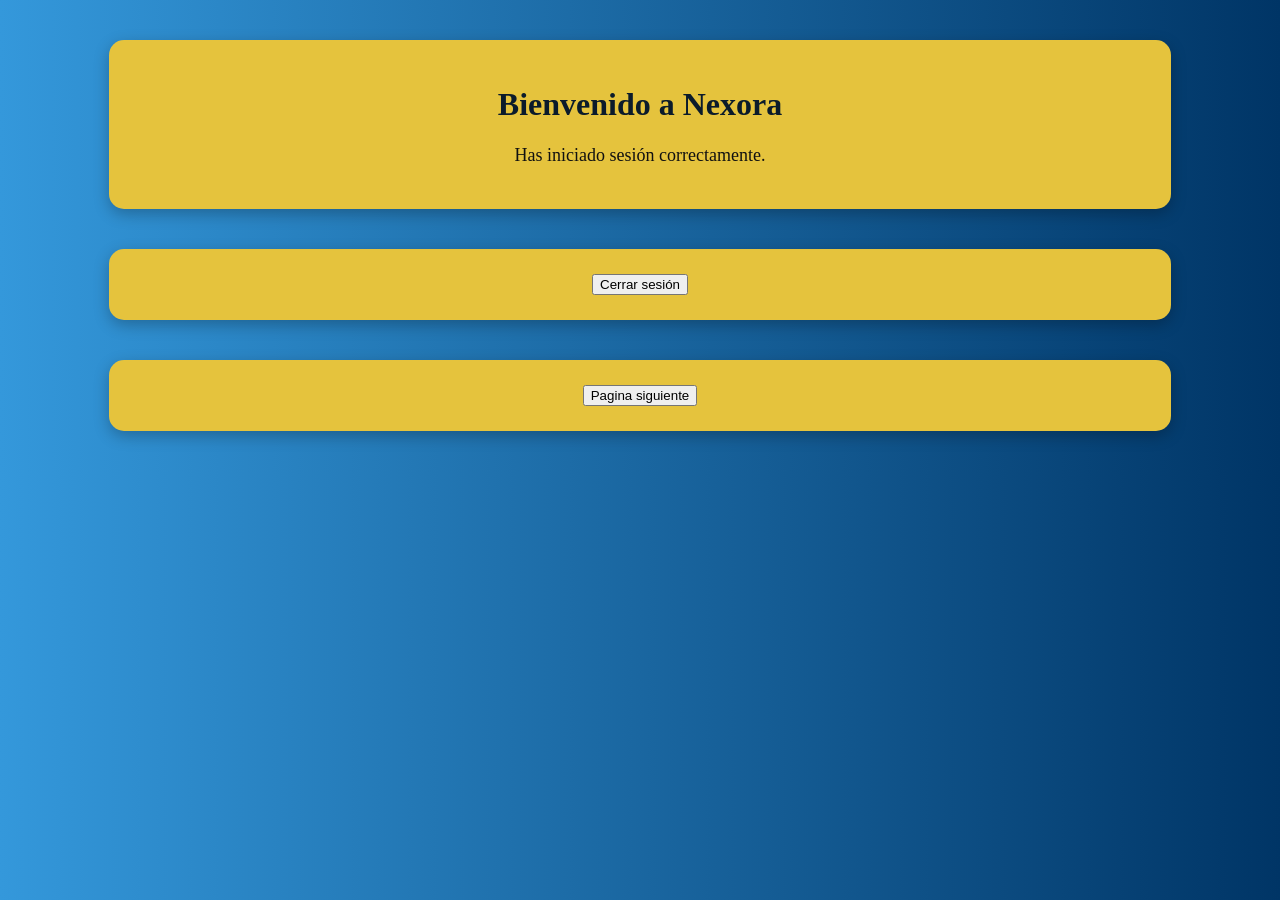
==== index2.html @ c6118069 "fuction" ====
<!DOCTYPE html>
<html lang="es">

<head>
    <meta charset="UTF-8">
    <meta name="viewport" content="width=device-width, initial-scale=1.0">

    <title>Nexora - Inicio</title>

    <link rel="stylesheet" href="estilo.css">
    <script src="java.js"></script>
</head>

<body>

    <div class="anuncio">

        <h1>Bienvenido a Nexora</h1>

        <p>
            Has iniciado sesión correctamente.
        </p>

    </div>

    <div class="contenido">

        <button onclick="cerrarSesion()">
            Cerrar sesión
        </button>

    </div>
    <div class="contenido">

        <button onclick="paginaSiguiente()">
            Pagina siguiente
        </button>

    </div>

    <script>

        function cerrarSesion() {

            window.location.href = "index.html";

        }
        function paginaSiguiente() {

            window.location.href = "index3.html";

        }

    </script>

</body>

</html>
---- estilo.css ----
body{
    background: linear-gradient(to right,#3498db,#003566);
    font-family:georgia, serif;
}
h1{
    color: #0B1B2B;
}
.hijo{
    background-color: #DEBC3F;
    margin: 30px;
    margin-top: 50px;
    border-radius: 10px;
    padding: 20px;
    width: 50%;
}
.padre{
    color: #0B1B2B;
    display: flex;
}

#logo{
    width: 300px;
    height: 300px;
    border-radius: 50%;
    padding: 10px;
    display: block;
    margin: auto;
}
.hijo2{
    background-color: #DEBC3F;
    margin: 30px;
    margin-top: 50px;
    border-radius: 10px;
    padding: 20px;
    width: 50%;
}

.anuncio {
    width: 80%;
    margin: 40px auto;
    padding: 25px;
    background-color: #e5c33d;
    border-radius: 15px;
    text-align: center;
    box-shadow: 0 5px 15px rgba(0, 0, 0, 0.25);
}

.anuncio h2 {
    color: #002b50;
    font-size: 28px;
    margin-bottom: 10px;
}

.anuncio p {
    color: #111;
    font-size: 18px;
}



.anuncio button:hover {
    background-color: #005b8f;
}

.contenido{
    width: 80%;
    margin: 40px auto;
    padding: 25px;
    background-color: #e5c33d;
    border-radius: 15px;
    text-align: center;
    box-shadow: 0 5px 15px rgba(0, 0, 0, 0.25);
}
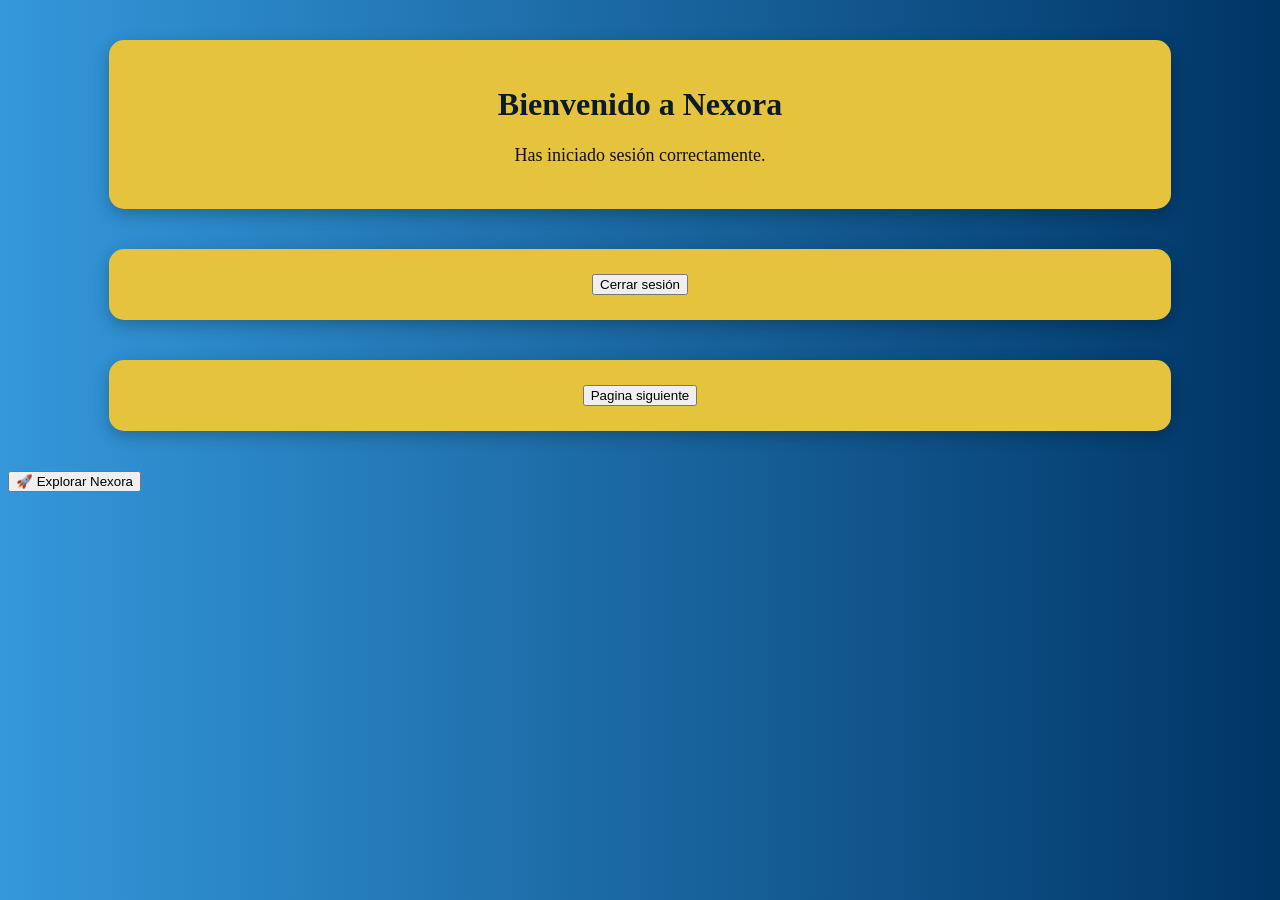
==== commit 420a779b: "a" ====
--- a/index2.html
+++ b/index2.html
@@ -50,9 +50,24 @@
             window.location.href = "index3.html";
 
         }
-
+                   
     </script>
 
+
+
+<button onclick="explorar()">
+    🚀 Explorar Nexora
+</button>
+
+<script>
+
+function explorar() {
+
+    window.location.href = "pagina3.html";
+
+}
+
+</script>
 </body>
 
 </html>
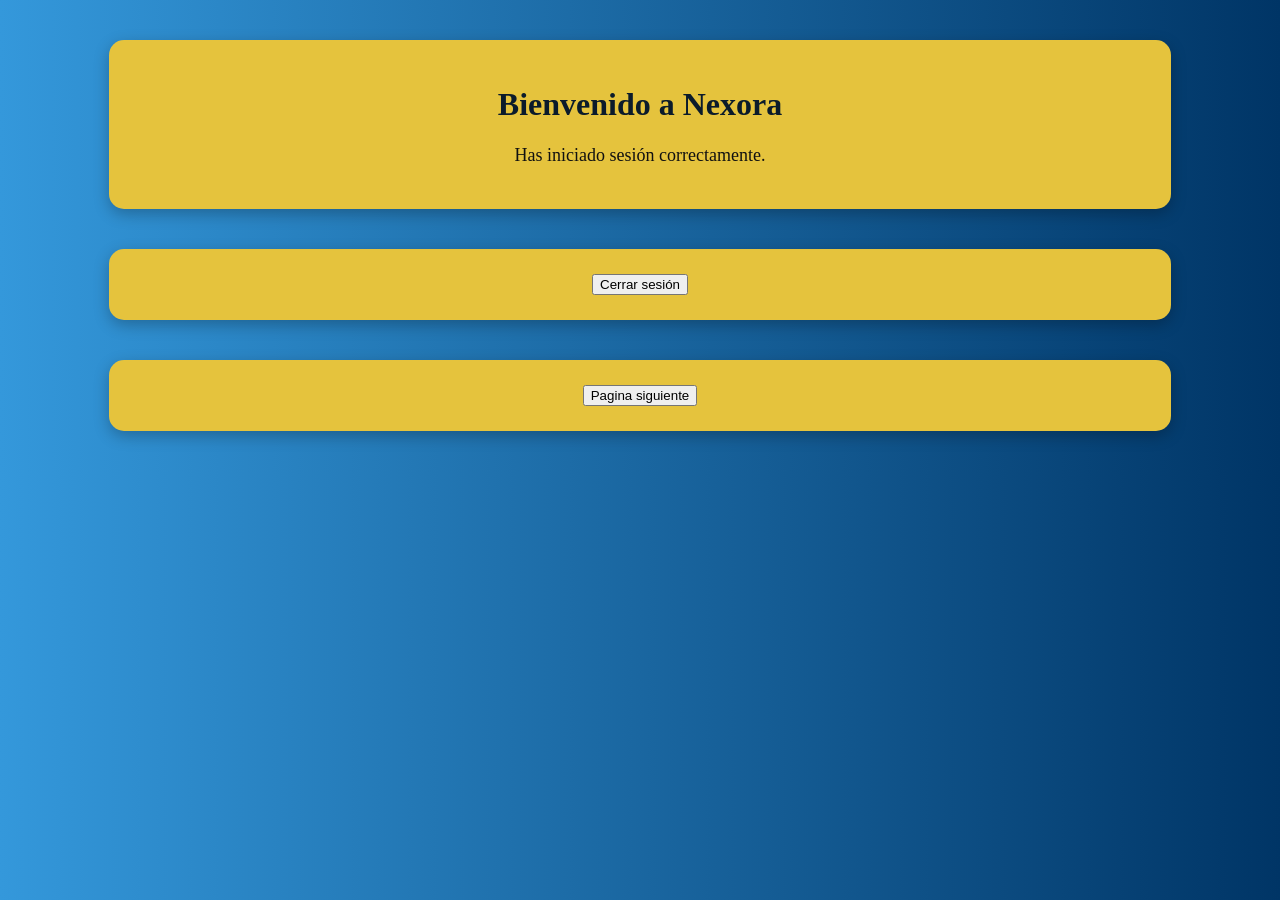
==== commit 7a40b1d6: "a" ====
--- a/index2.html
+++ b/index2.html
@@ -55,17 +55,7 @@
 
 
 
-<button onclick="explorar()">
-    🚀 Explorar Nexora
-</button>
 
-<script>
-
-function explorar() {
-
-    window.location.href = "pagina3.html";
-
-}
 
 </script>
 </body>
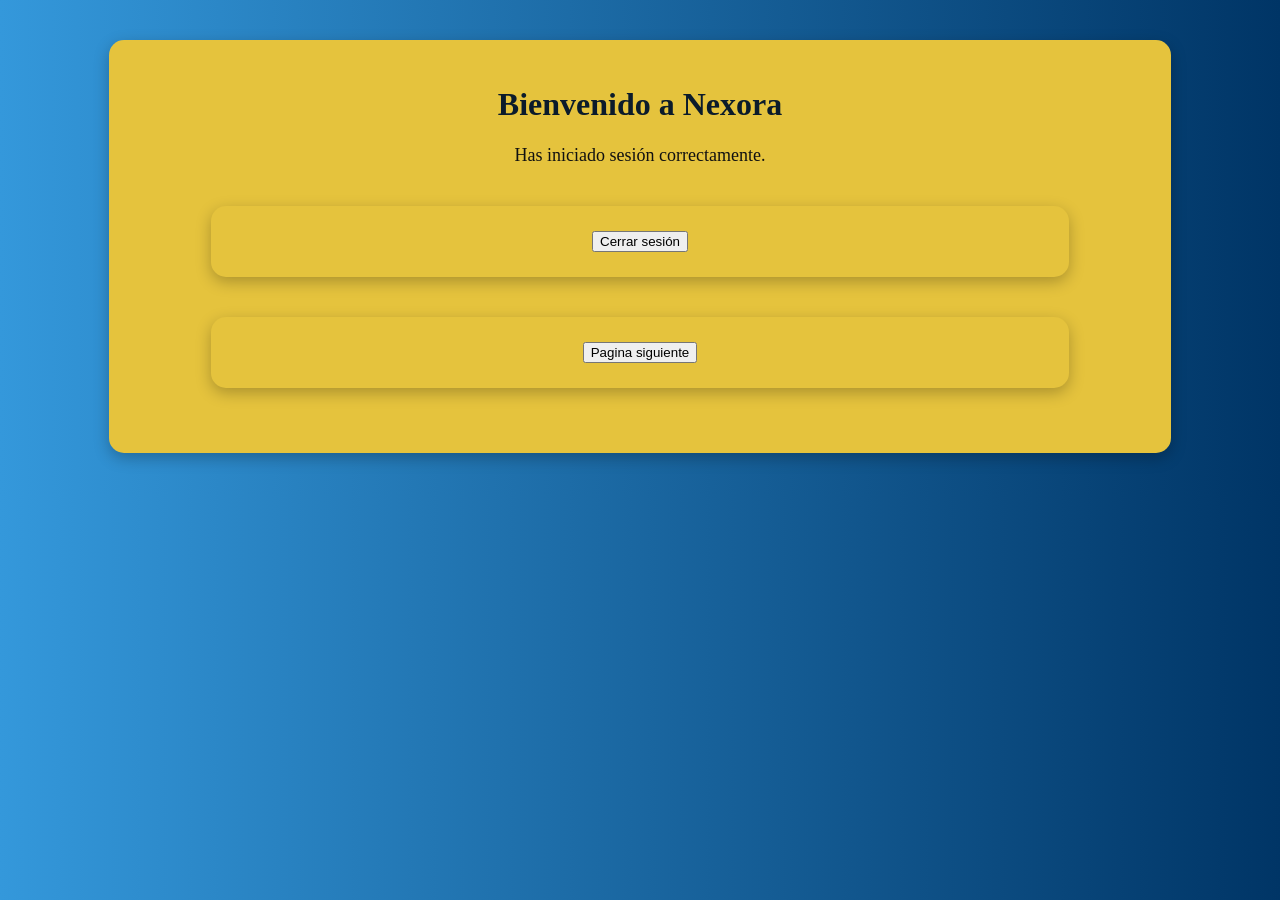
==== commit e767d6c2: "aca" ====
--- a/index2.html
+++ b/index2.html
@@ -21,7 +21,7 @@
             Has iniciado sesión correctamente.
         </p>
 
-    </div>
+    
 
     <div class="contenido">
 
@@ -37,7 +37,7 @@
         </button>
 
     </div>
-
+</div>
     <script>
 
         function cerrarSesion() {
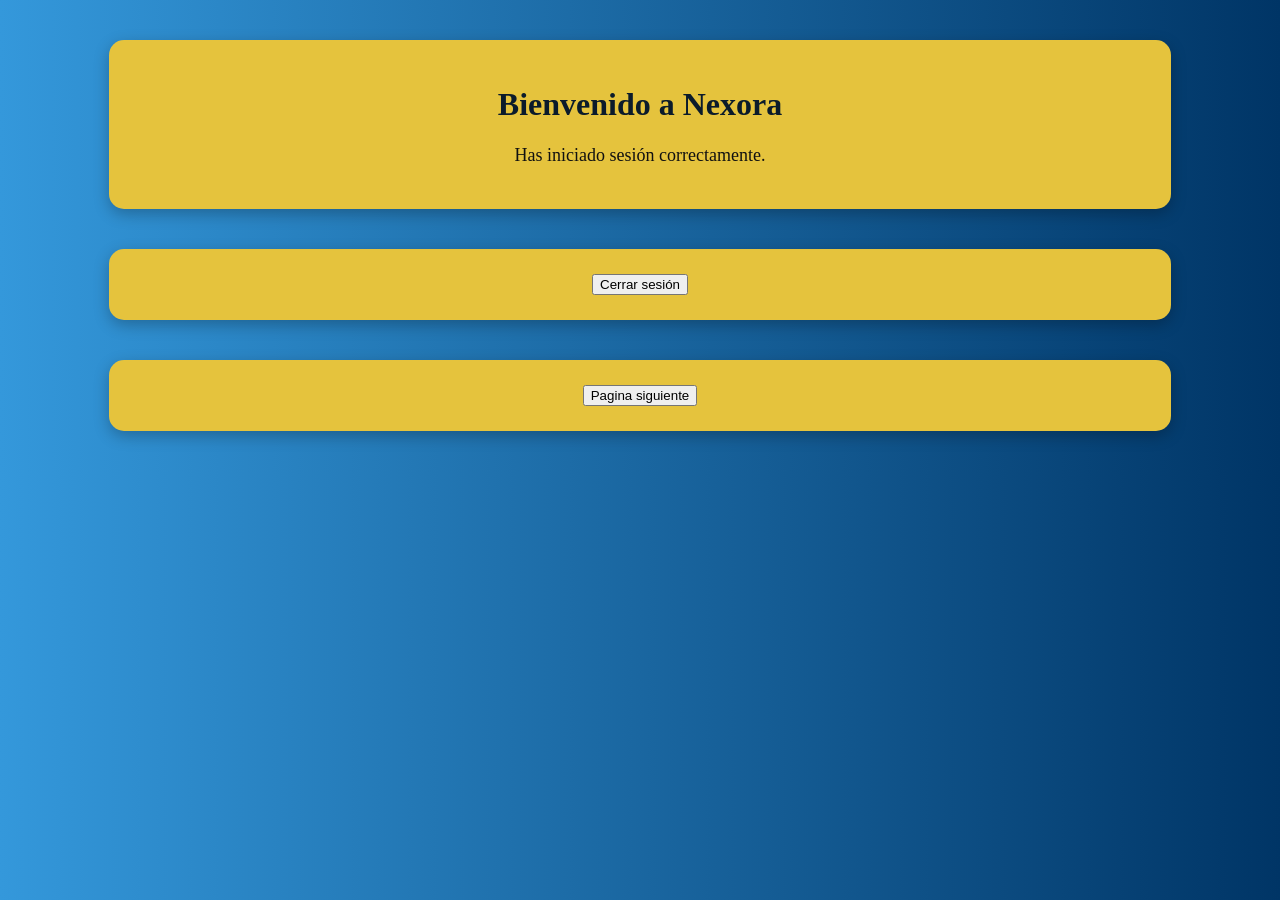
==== commit 4c98bbb2: "ae" ====
--- a/index2.html
+++ b/index2.html
@@ -21,7 +21,7 @@
             Has iniciado sesión correctamente.
         </p>
 
-    
+    </div>
 
     <div class="contenido">
 
@@ -37,7 +37,7 @@
         </button>
 
     </div>
-</div>
+
     <script>
 
         function cerrarSesion() {
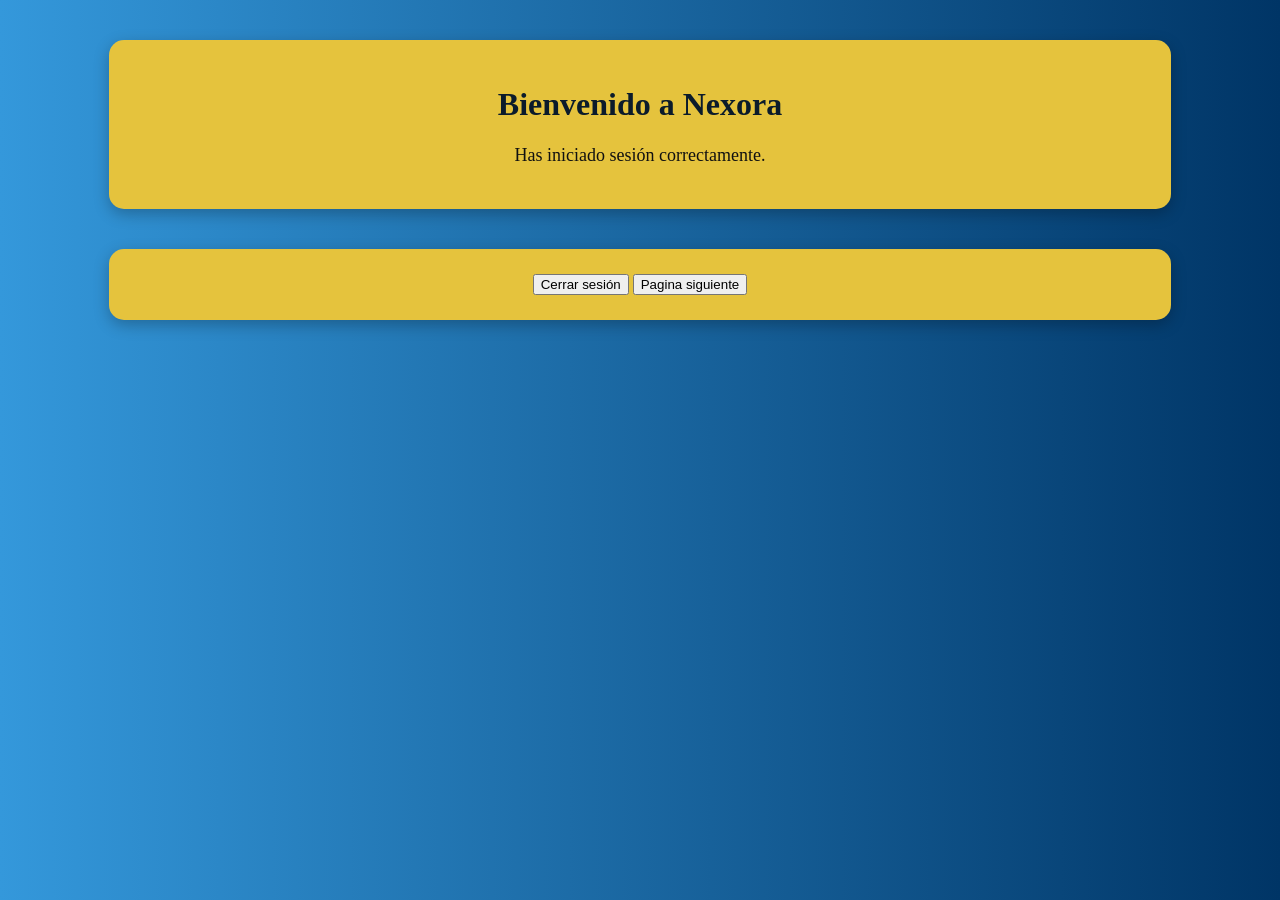
==== commit b94afc54: "CAMBIO BUTTON" ====
--- a/index2.html
+++ b/index2.html
@@ -28,15 +28,14 @@
         <button onclick="cerrarSesion()">
             Cerrar sesión
         </button>
-
-    </div>
-    <div class="contenido">
-
+        
         <button onclick="paginaSiguiente()">
             Pagina siguiente
         </button>
 
     </div>
+    
+    
 
     <script>
 
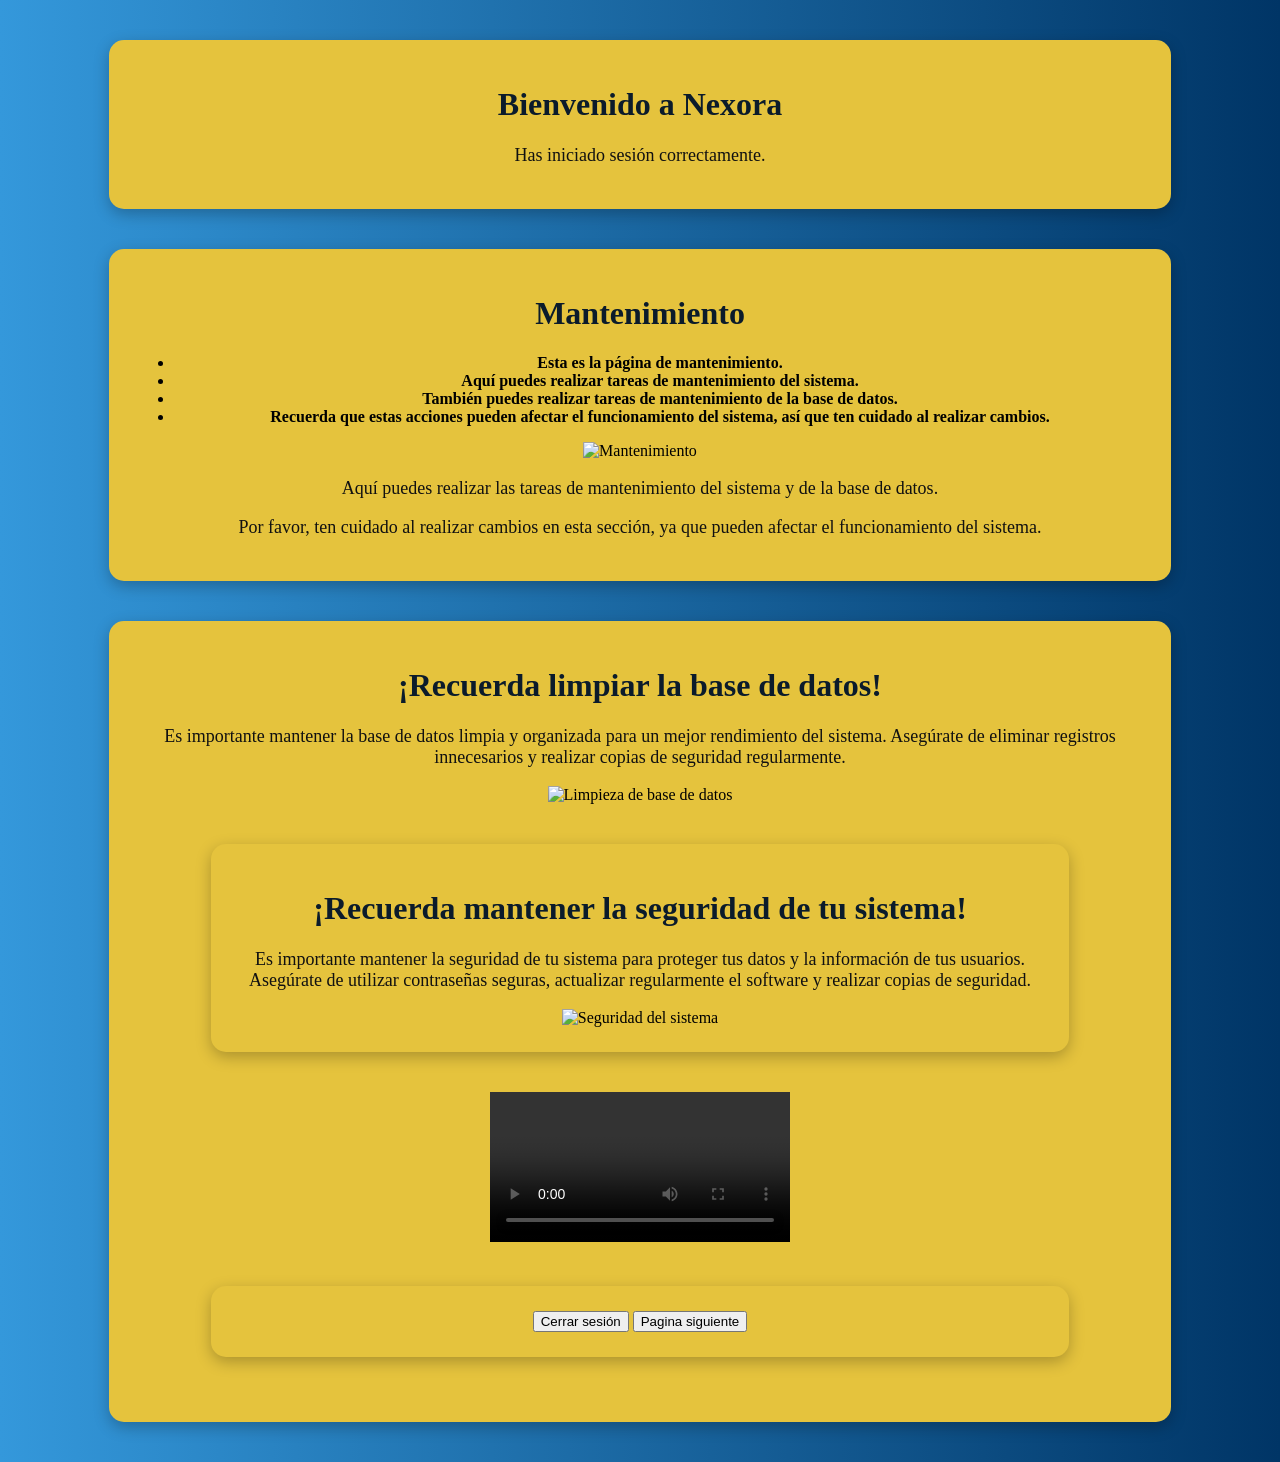
==== commit be47fc57: "index2" ====
--- a/index2.html
+++ b/index2.html
@@ -22,6 +22,44 @@
         </p>
 
     </div>
+      <div class=" anuncio">
+       <center><h1>Mantenimiento</h1></center>
+       <ul>
+<li><b>Esta es la página de mantenimiento.</b></li>
+ <li><b>Aquí puedes realizar tareas de mantenimiento del sistema.</b></li>
+<li><b>También puedes realizar tareas de mantenimiento de la base de datos.</b></li>
+ <li><b>Recuerda que estas acciones pueden afectar el funcionamiento del sistema, así que ten cuidado al realizar cambios.</b></li> 
+ 
+       </ul>
+         <img src="img/dat.jpg" alt="Mantenimiento" width="400" height="250">
+       <p> Aquí puedes realizar las tareas de mantenimiento del sistema y de la base de datos.</p>
+
+       <p> Por favor, ten cuidado al realizar cambios en esta sección, ya que pueden afectar el funcionamiento del sistema.</p> 
+        
+
+    </div>
+
+      <div class="anuncio">
+        <div class="limpienza">
+          <h1>¡Recuerda limpiar la base de datos!</h1>
+          <p>Es importante mantener la base de datos limpia y organizada para un mejor rendimiento del sistema. Asegúrate de eliminar registros innecesarios y realizar copias de seguridad regularmente.</p>       
+        <img src="img/limp.png" alt="Limpieza de base de datos" width="90" height="100">
+
+        </div>
+        <div class="anuncio">
+          <h1>¡Recuerda mantener la seguridad de tu sistema!</h1>
+          <p>Es importante mantener la seguridad de tu sistema para proteger tus datos y la información de tus usuarios. Asegúrate de utilizar contraseñas seguras, actualizar regularmente el software y realizar copias de seguridad.</p>
+          <img src="img/seguriti.png" alt="Seguridad del sistema" width="90" height="100">
+           
+        </div>
+        <video src="video/Rescatamos PC Gamer MUY SUCIA ¡Mantenimiento PROFUNDO!.mp4" controls="" > limpiesas</video>
+
+
+
+
+
+
+
 
     <div class="contenido">
 
@@ -59,4 +97,4 @@
 </script>
 </body>
 
-</html>
+</html>
--- a/estilo.css
+++ b/estilo.css
@@ -71,3 +71,24 @@
     text-align: center;
     box-shadow: 0 5px 15px rgba(0, 0, 0, 0.25);
 }
+
+.contexto{
+    display: flex;
+    margin: 40px auto;
+    padding: 25px;
+    background-color: #e5c33d;
+    border-radius: 15px;
+    text-align: center;
+    gap: 20px;
+}
+
+.contexto1{
+    background: #53a6f3;
+    width: 50%;
+    border-radius: 10px;
+}
+.contexto2{
+    background: #53a6f3;
+    width: 50%;
+    border-radius: 10px;
+}
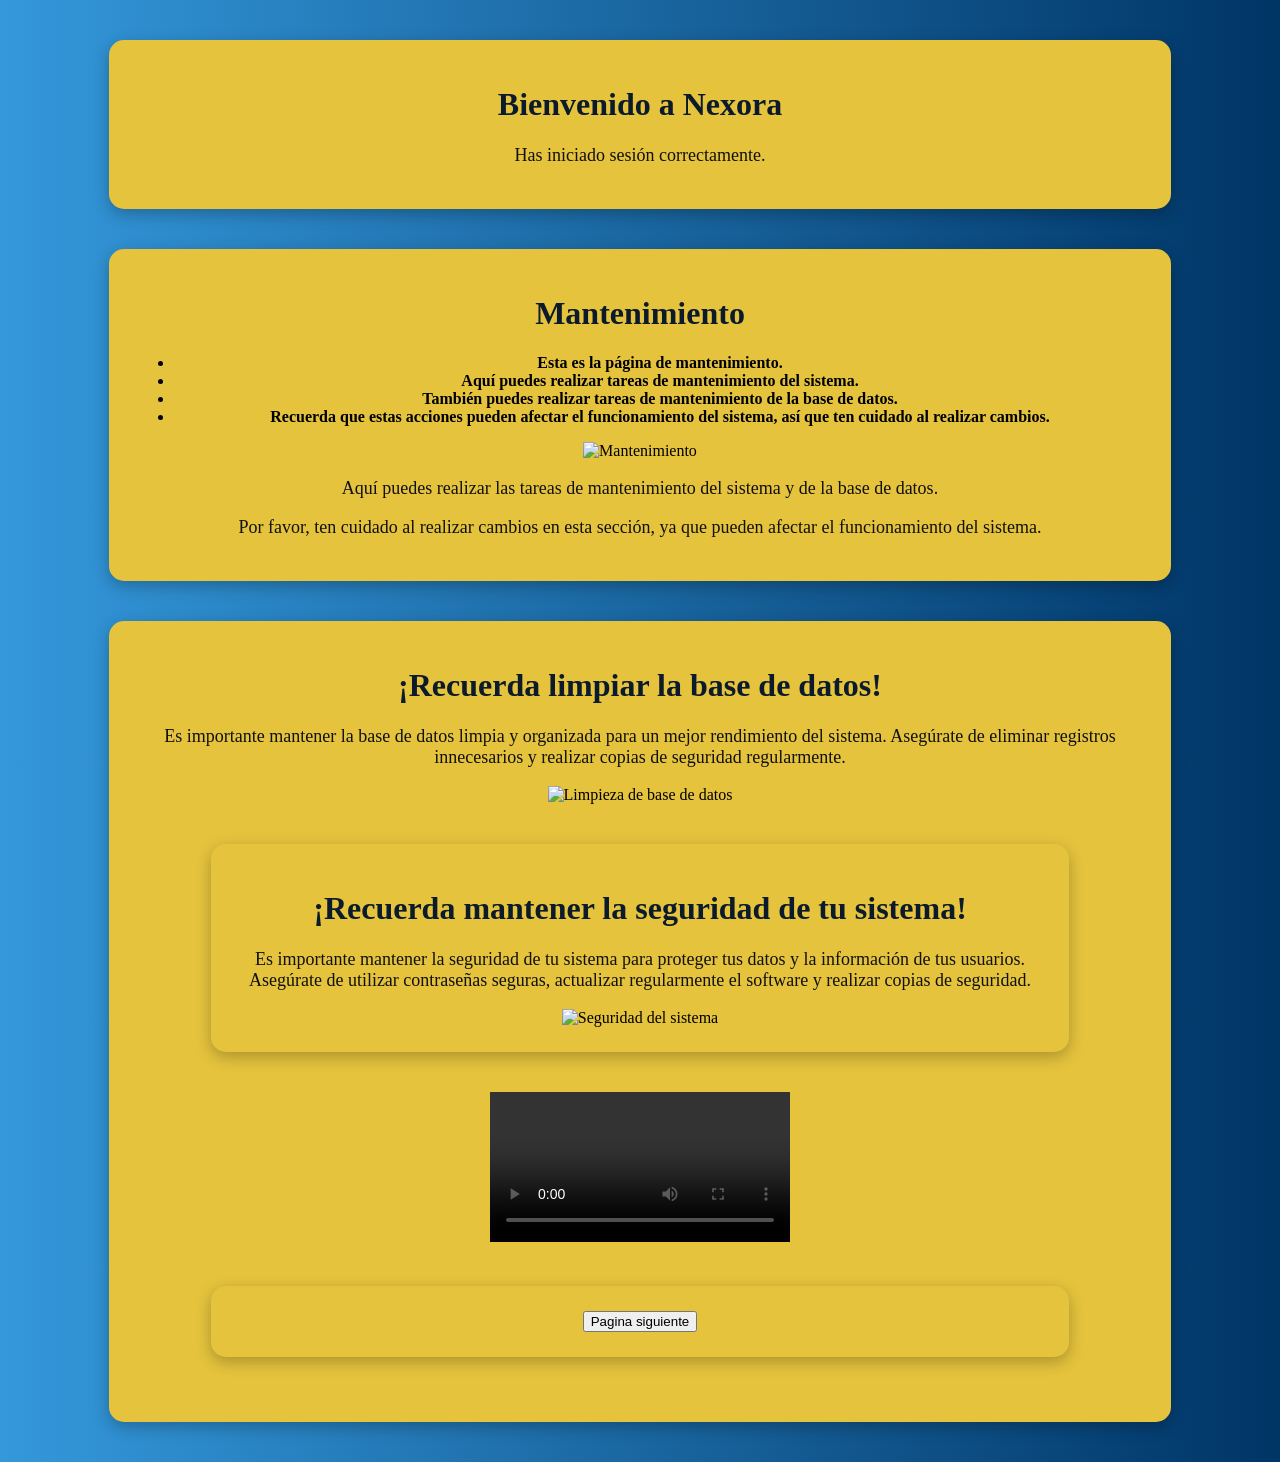
==== commit 763c89df: "hay" ====
--- a/index2.html
+++ b/index2.html
@@ -63,9 +63,7 @@
 
     <div class="contenido">
 
-        <button onclick="cerrarSesion()">
-            Cerrar sesión
-        </button>
+        
         
         <button onclick="paginaSiguiente()">
             Pagina siguiente
